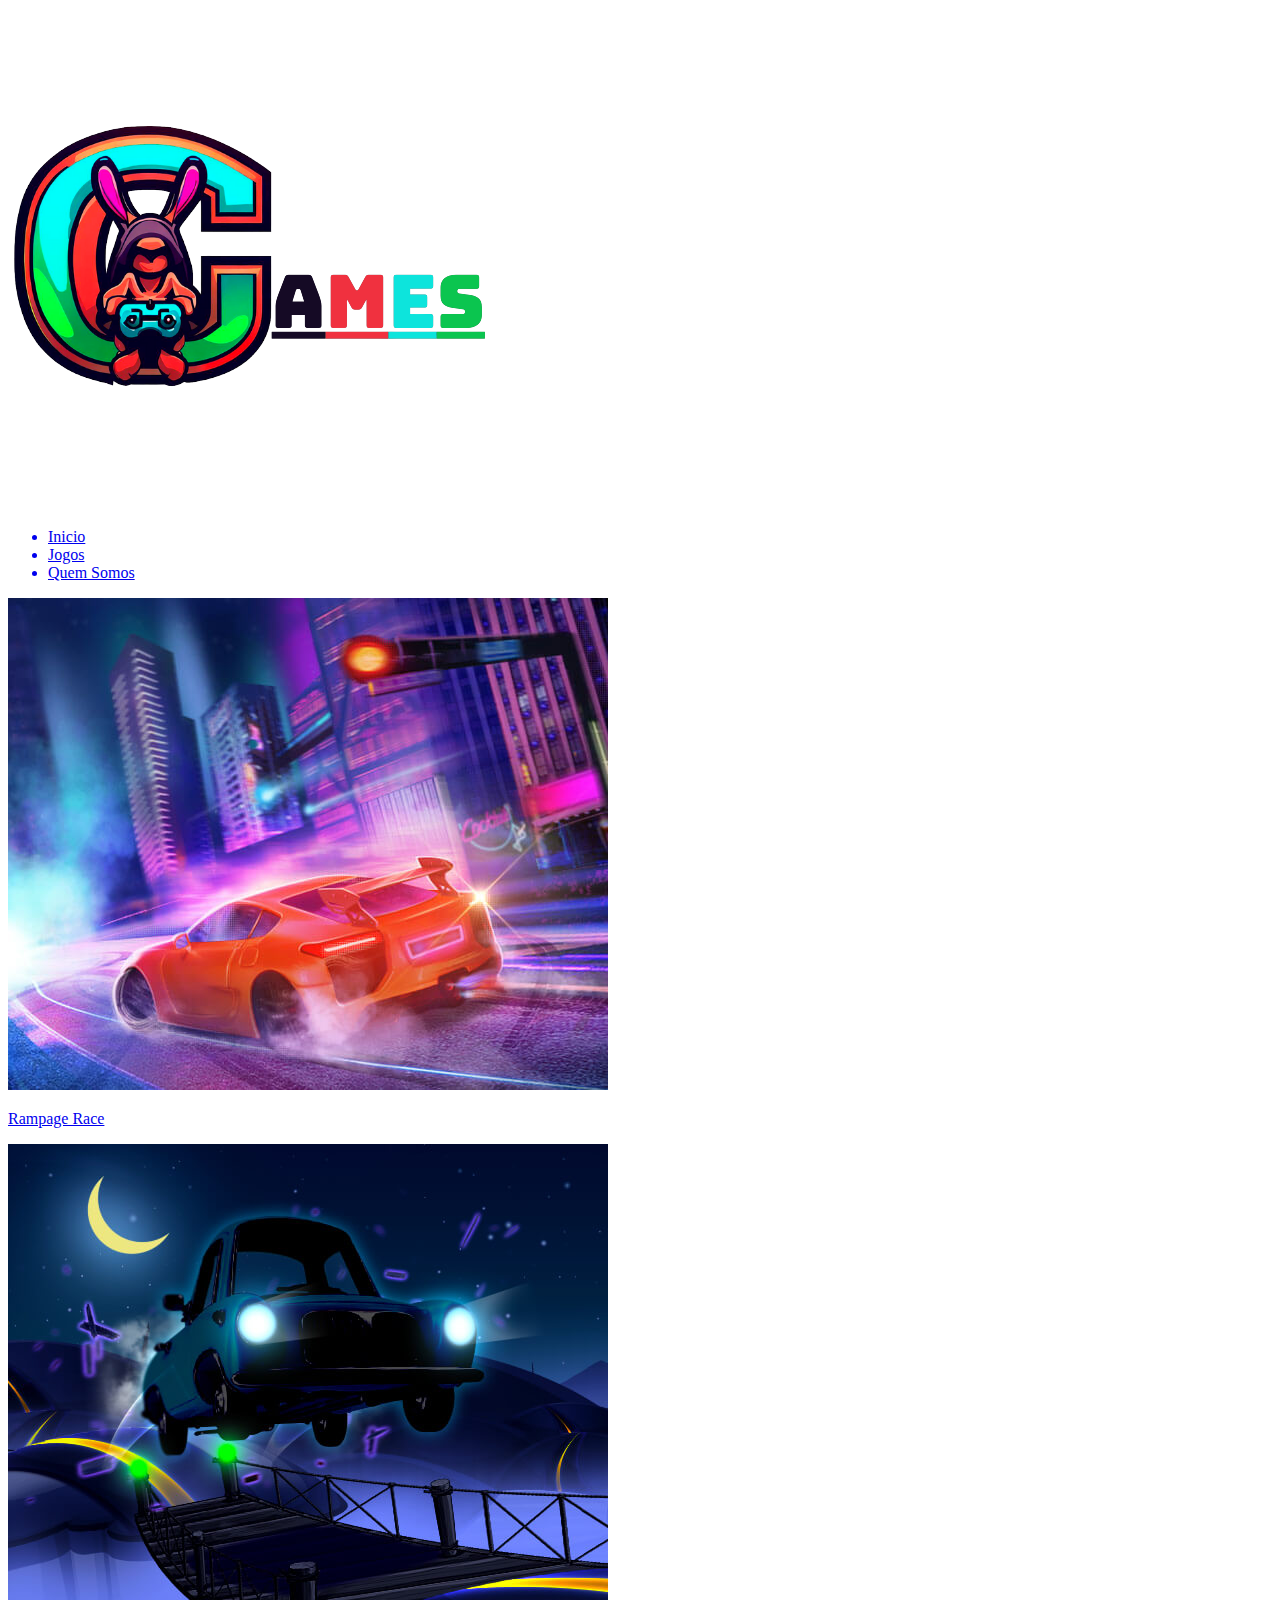
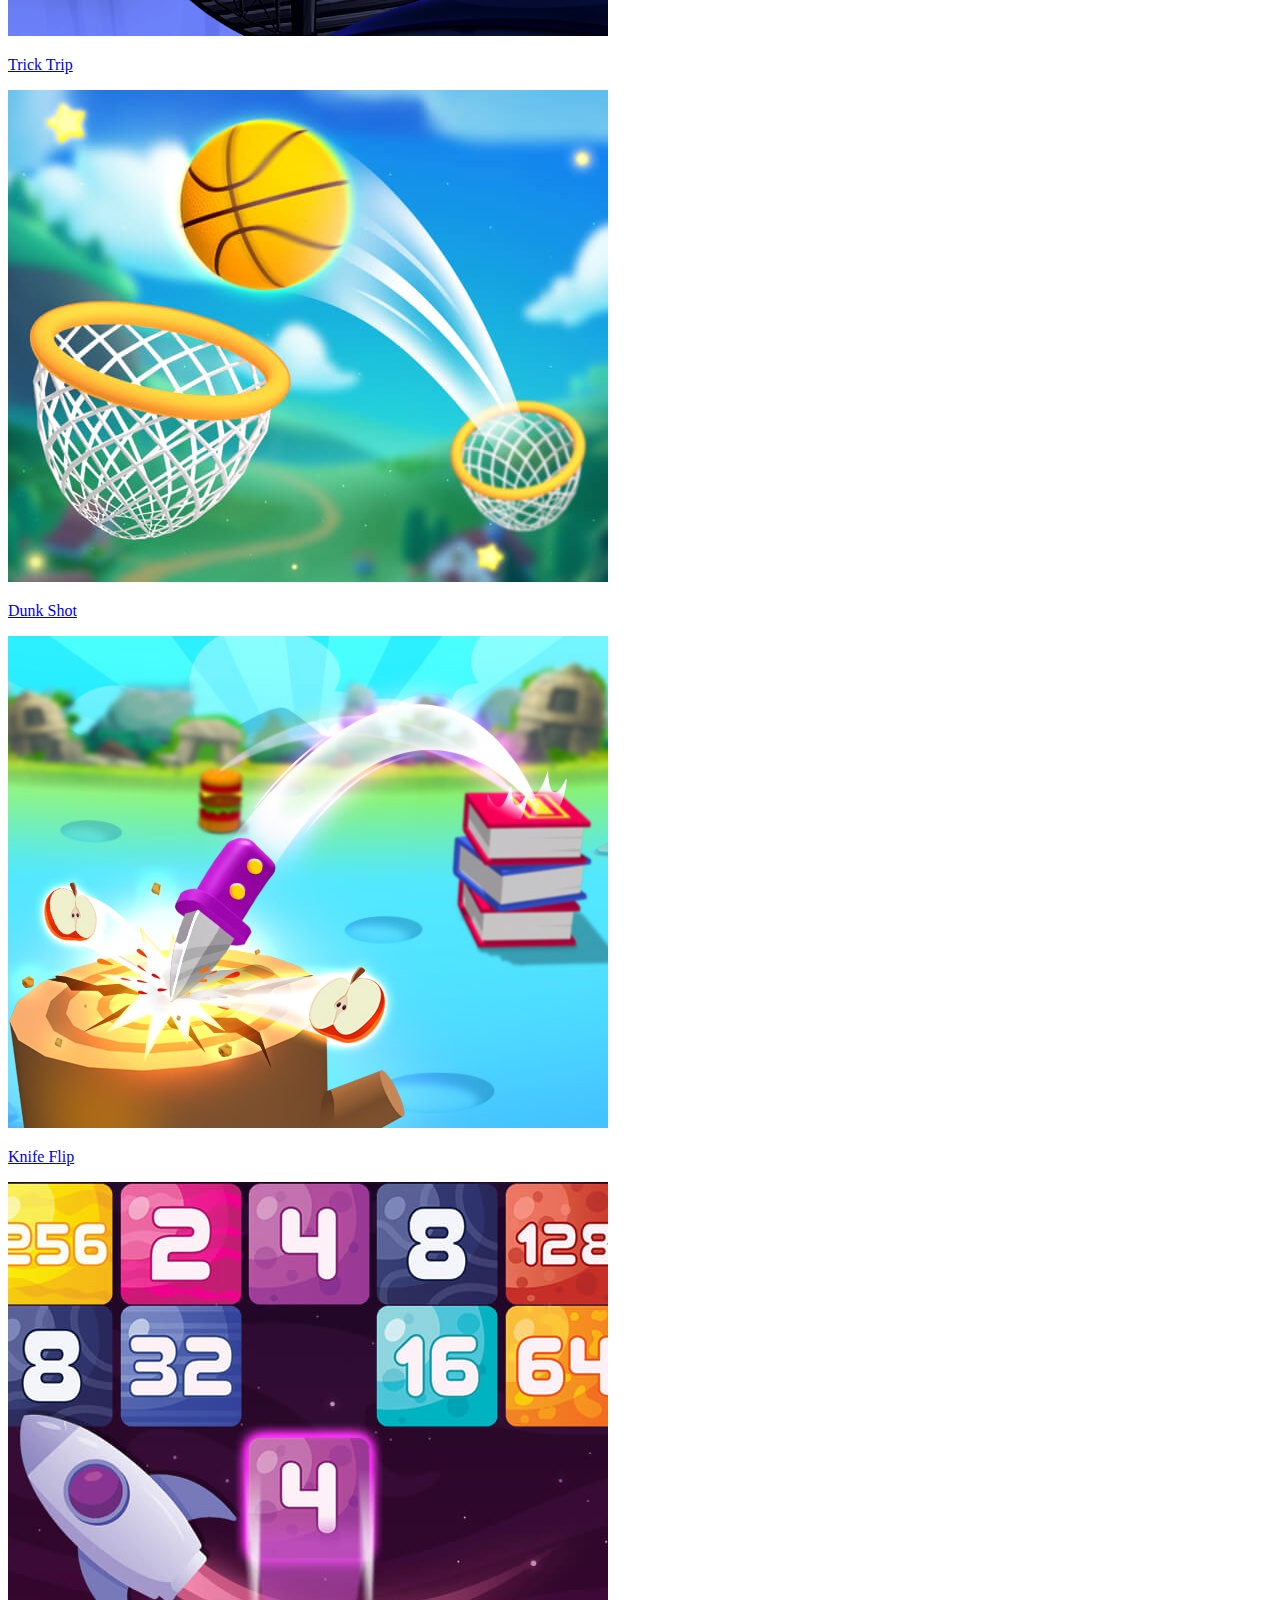
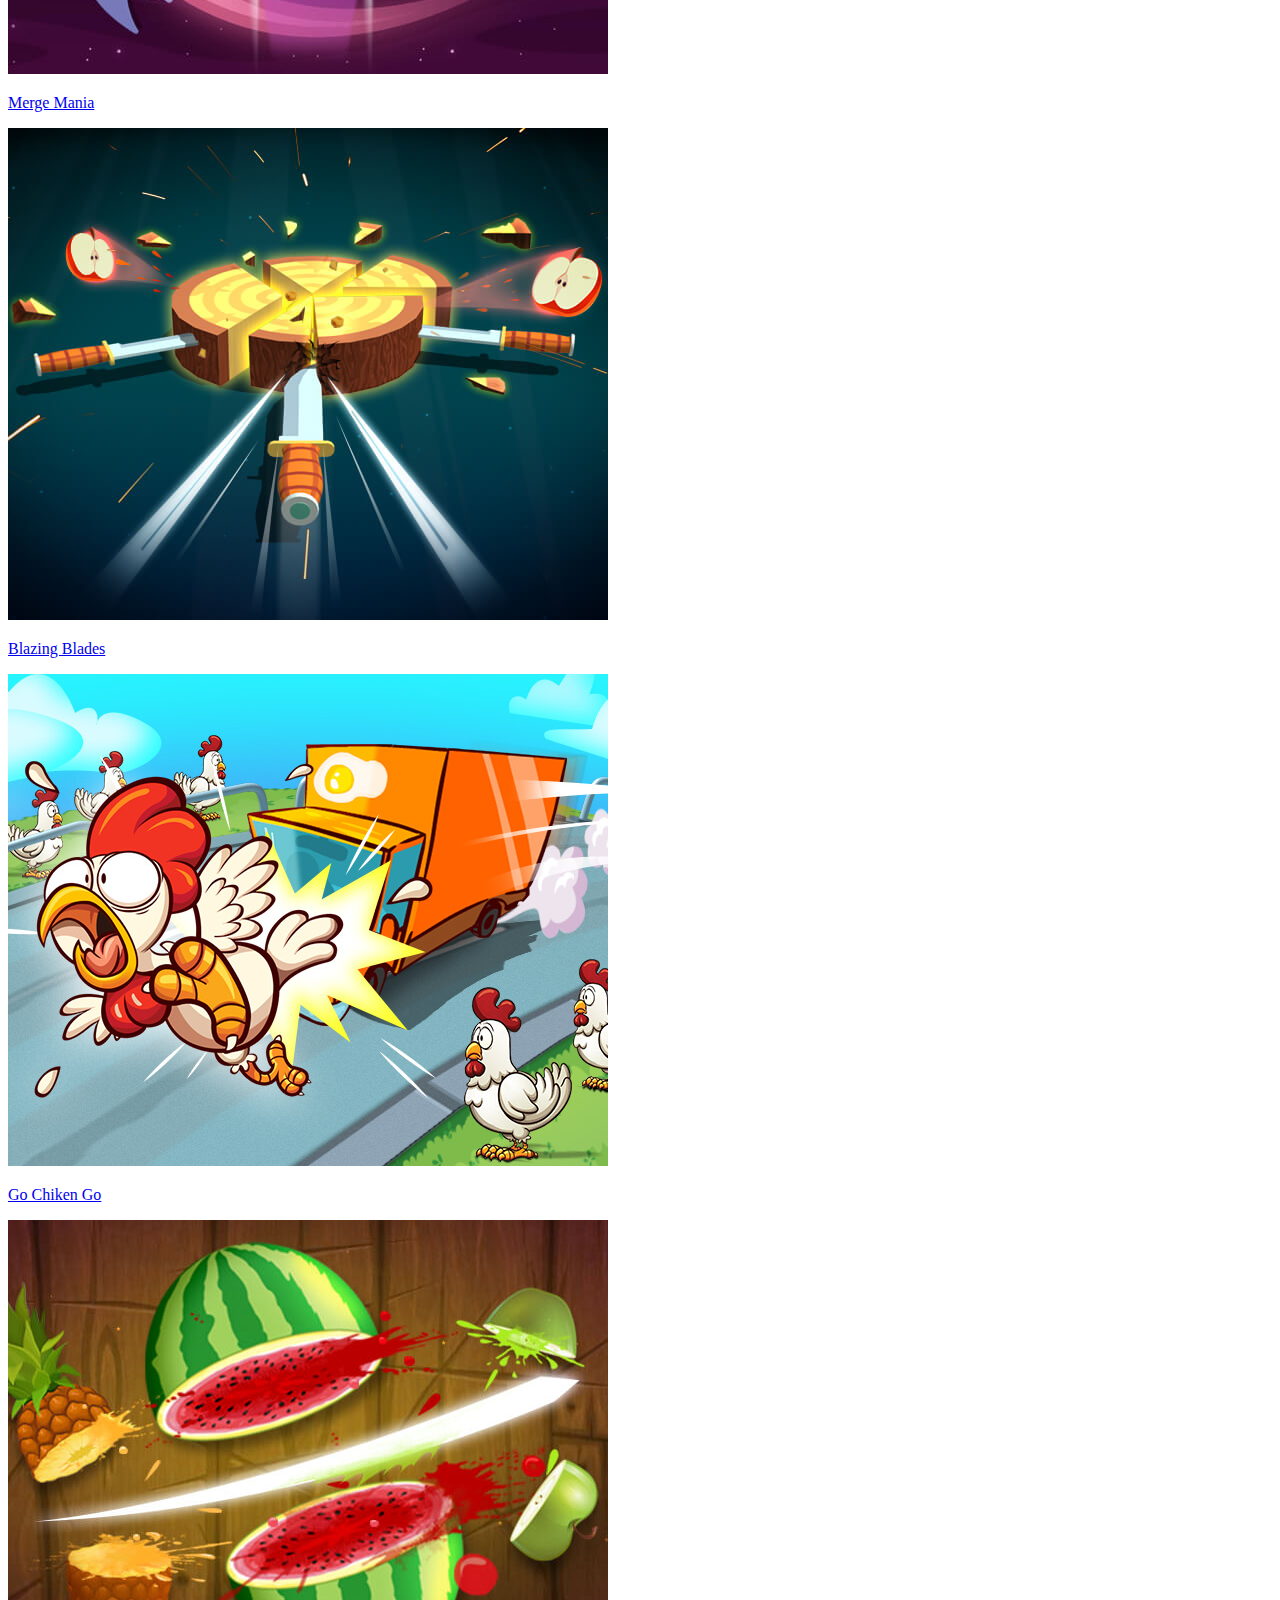
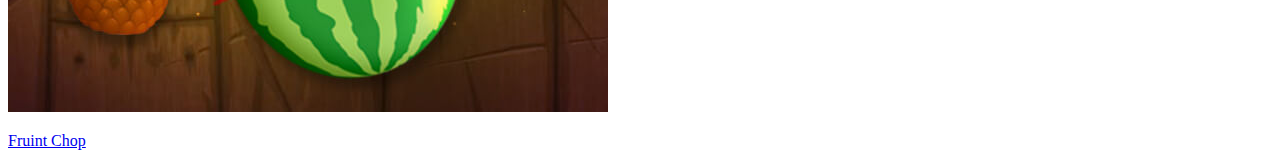
==== games/index.html @ 6ec16e1c "Initial commit" ====
<!DOCTYPE html>
<html lang="pt-br">
<head>
    <meta charset="UTF-8">
    <meta name="viewport" content="width=device-width, initial-scale=1.0">
    <title>Games</title>
    <link rel="stylesheet" href="/style.css">
</head>
<body>
   <header>
    <img src="imagens/logo-coelho.png" alt="Logo RPGAMES">
   </header>
<nav>
    <ul>
        <a href="index.html">
            <li>Inicio</li>
        </a>
        <a href="#">
            <li>Jogos</li>
        </a>
        <a href="#">
            <li>Quem Somos</li>
        </a>
    </ul>
</nav>
    <main>
        <article>
            
            <div class="coluna-t">

                <a href="rampage-game.html" target="_self">
                    <img src="tumb-jogos/rampage-race.jpg" alt="Rampage Race">
                    <p>Rampage Race</p>
                </a>

                <a href="tricky-trip.html" target="_self">
                    <img src="tumb-jogos/tricky-trip.jpg" alt="Trick Trip">
                    <p>Trick Trip</p>
                </a>

                <a href="dunk-shot.html" target="_self">
                    <img src="tumb-jogos/dunk-shot.jpg" alt="Dunk Shot">
                    <p>Dunk Shot</p>
                </a>

                <a href="knife-flip.html" target="_self">
                    <img src="tumb-jogos/knife-flip.jpg" alt="Knife Flip">
                    <p>Knife Flip</p>
                </a>

            </div>
          
            <div class="coluna-b">

                <a href="merge-mania.html" target="_self">
                    <img src="tumb-jogos/merge-mania.jpg" alt="Merge Mania">
                    <p>Merge Mania</p>
                </a>
                
                <a href="blazing-blades.html" target="_self">
                    <img src="tumb-jogos/blazing-blades.jpg" alt="Blazing Blades">
                    <p>Blazing Blades</p>
                </a>
                
                <a href="go-chiken-go.html" target="_self">
                    <img src="tumb-jogos/gogo-chicken-go.jpg" alt="Go Chiken Go">
                    <p>Go Chiken Go</p>
                </a>
                
                <a href="fruint-chop.html" target="_self">
                    <img src="tumb-jogos/fruit-chop.jpg" alt="Fruit Chop">
                    <p>Fruint Chop</p>
                </a>
            </div>
        </article>
        
   </main>
</body>
</html>
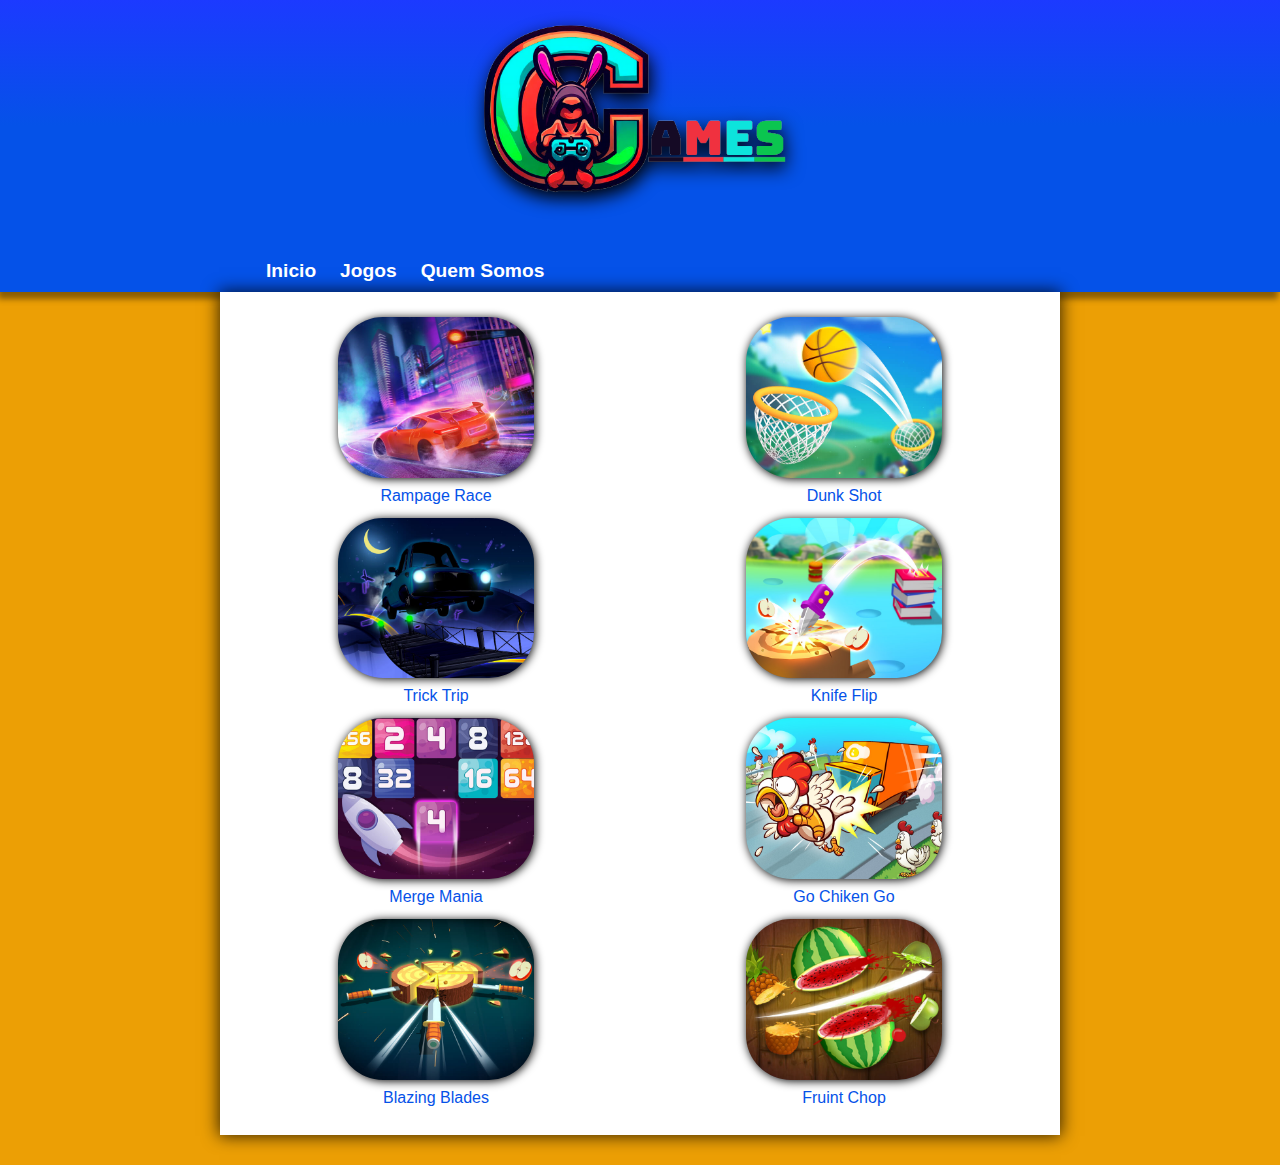
==== commit e5ccf9e1: "correção de erro" ====
--- a/games/index.html
+++ b/games/index.html
@@ -4,7 +4,7 @@
     <meta charset="UTF-8">
     <meta name="viewport" content="width=device-width, initial-scale=1.0">
     <title>Games</title>
-    <link rel="stylesheet" href="/style.css">
+    <link rel="stylesheet" href="style.css">
 </head>
 <body>
    <header>
--- a/games/style.css
+++ b/games/style.css
@@ -0,0 +1,119 @@
+@charset "UTF-8";
+
+@import url('https://fonts.googleapis.com/css2?family=Bebas+Neue&display=swap');
+
+:root{
+    --cor0:#ffffff;
+    --cor1:#06F8FF;
+    --cor2:#05B1E8;
+    --cor3:#1294FF;
+    --cor4:#0552E8;
+    --cor5:#0552E8;
+    --cor6:#1C3AFF;
+    --cor7:#FF2B2D;
+    --cor8:#EC9F05;
+}
+
+*{
+    margin: 0px;
+    padding: 0px;
+}
+
+body{
+    background-color: var(--cor8);
+}
+
+header {
+    background-image: linear-gradient(var(--cor6), var(--cor5), var(--cor4));
+    padding-top: 50px;
+    height: 200px;
+    
+  }
+  
+header img{
+    max-width: 320px;
+    display: block;
+    margin: auto;
+    position: relative;
+    bottom: 50%;
+    filter: drop-shadow(2px 7px 9px black);
+}
+nav{
+   background-color: var(--cor4);
+   box-shadow: -2px 7px 6px 0px rgba(0, 0, 0, 0.418);
+   }
+nav > ul {
+    list-style-type: none;
+    text-align: justify;
+    display: inline-block;
+    position: relative;
+    left: 20%;
+}
+nav a{
+    text-decoration: none;
+    color: var(--cor0
+    );
+    font-family: Arial, Helvetica, sans-serif;
+    font-size: 1.2em;
+    font-weight: bold;
+    display: inline-flex;
+    padding: 10px;
+    font-weight: bold;
+
+}
+
+nav a:hover{
+    color: var(--cor8);
+    background-color:var(--cor7);
+    border-top-left-radius: 10px;
+    border-top-right-radius: 10px; 
+    transition-duration: 0.5s;
+}
+
+main{
+    padding: 20px;
+    margin: auto;
+    margin-bottom: 30px;
+    min-width: 250px;
+    max-width: 800px;
+    background-color: #ffffff;
+    box-shadow: 0px 0px 16px 1px rgba(0, 0, 0, 0.788);
+}
+main h1{
+    font-family: 'Bebas Neue';
+    font-weight: normal;
+}
+ 
+div img{
+    width: 50%;
+    padding: 5px;
+    border-radius: 50px;
+    filter: drop-shadow(1px 1px 5px black);
+}
+
+div a > img:hover{
+    transform: scale(1.2);filter: 
+}
+
+p{
+    padding-bottom: 8px;
+}
+div a{
+    text-decoration: none;
+    font-family: Arial, Helvetica, sans-serif;
+    color: var(--cor4);   
+}
+
+div p:hover{
+    text-decoration: underline;
+}
+.coluna-t{
+    text-align: center;
+    columns: 2;
+}
+
+.coluna-b{
+    text-align: center;
+    columns: 2;
+}
+
